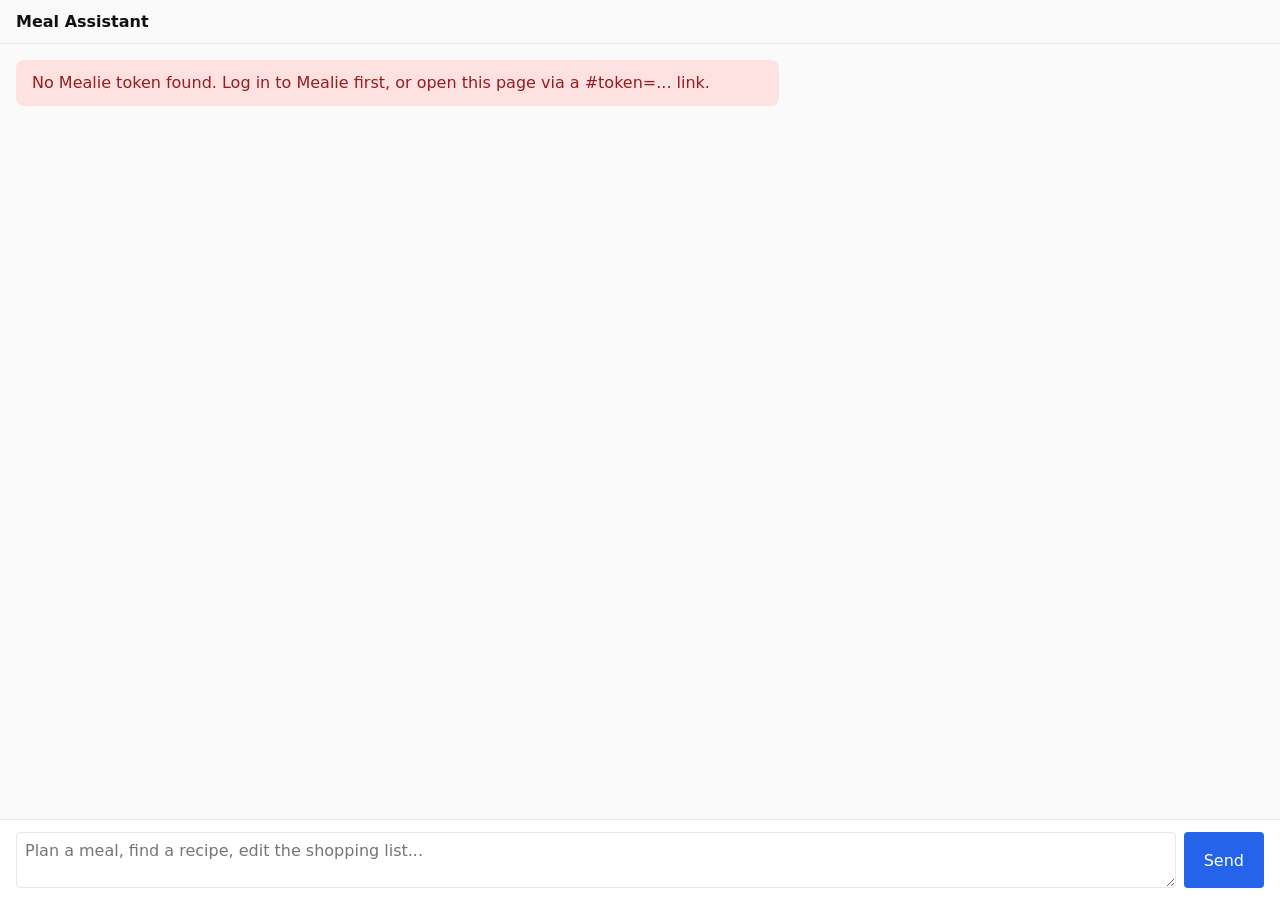
==== static/index.html @ e3ff25e8 "feat: initial mealie-agent scaffold — strands-pg v0.6.0 Per-user meal-planning assistant for the fam" ====
<!doctype html>
<html lang="en">
<head>
  <meta charset="utf-8" />
  <meta name="viewport" content="width=device-width, initial-scale=1" />
  <title>Meal Assistant</title>
  <link rel="icon" href="data:;base64,=" />
  <link rel="stylesheet" href="/static/app.css" />
</head>
<body>
  <header>
    <h1>Meal Assistant</h1>
    <div id="user"></div>
  </header>

  <main id="log" aria-live="polite"></main>

  <form id="form">
    <textarea id="input" rows="2" placeholder="Plan a meal, find a recipe, edit the shopping list..." required></textarea>
    <button type="submit">Send</button>
  </form>

  <script type="module" src="/static/app.js"></script>
</body>
</html>
---- static/app.css ----
:root {
  color-scheme: light dark;
  --bg: #fafafa;
  --fg: #111;
  --muted: #777;
  --card: #fff;
  --accent: #2563eb;
  --user-bg: #eef2ff;
  --agent-bg: #fff;
  --tool-bg: #f3f4f6;
  --tool-fg: #374151;
  --think-fg: #6b7280;
  --border: #e5e7eb;
}
@media (prefers-color-scheme: dark) {
  :root {
    --bg: #0a0a0a;
    --fg: #f5f5f5;
    --muted: #9ca3af;
    --card: #111827;
    --user-bg: #1e293b;
    --agent-bg: #111827;
    --tool-bg: #1f2937;
    --tool-fg: #d1d5db;
    --think-fg: #9ca3af;
    --border: #1f2937;
  }
}
* { box-sizing: border-box; }
body {
  margin: 0;
  font-family: -apple-system, system-ui, sans-serif;
  background: var(--bg);
  color: var(--fg);
  display: grid;
  grid-template-rows: auto 1fr auto;
  min-height: 100vh;
}
header {
  padding: 0.75rem 1rem;
  border-bottom: 1px solid var(--border);
  display: flex;
  justify-content: space-between;
  align-items: center;
}
header h1 { margin: 0; font-size: 1rem; }
#user { font-size: 0.8rem; color: var(--muted); }
main#log {
  padding: 1rem;
  display: flex;
  flex-direction: column;
  gap: 0.75rem;
  overflow-y: auto;
}
.msg {
  padding: 0.75rem 1rem;
  border-radius: 0.5rem;
  max-width: min(75ch, 100%);
  white-space: pre-wrap;
  line-height: 1.4;
}
.msg.user   { background: var(--user-bg); align-self: flex-end; }
.msg.agent  { background: var(--agent-bg); border: 1px solid var(--border); align-self: flex-start; }
.msg.think  { color: var(--think-fg); font-style: italic; font-size: 0.85rem; }
.msg.tool   { background: var(--tool-bg); color: var(--tool-fg); font-size: 0.8rem; font-family: ui-monospace, monospace; }
.msg.err    { background: #fee2e2; color: #991b1b; }
form {
  display: flex;
  gap: 0.5rem;
  padding: 0.75rem 1rem;
  border-top: 1px solid var(--border);
  background: var(--card);
}
textarea {
  flex: 1;
  resize: vertical;
  font: inherit;
  padding: 0.5rem;
  border: 1px solid var(--border);
  border-radius: 0.25rem;
  background: var(--card);
  color: var(--fg);
}
button {
  font: inherit;
  padding: 0 1.25rem;
  border: none;
  border-radius: 0.25rem;
  background: var(--accent);
  color: white;
  cursor: pointer;
}
button:disabled { opacity: 0.5; cursor: wait; }
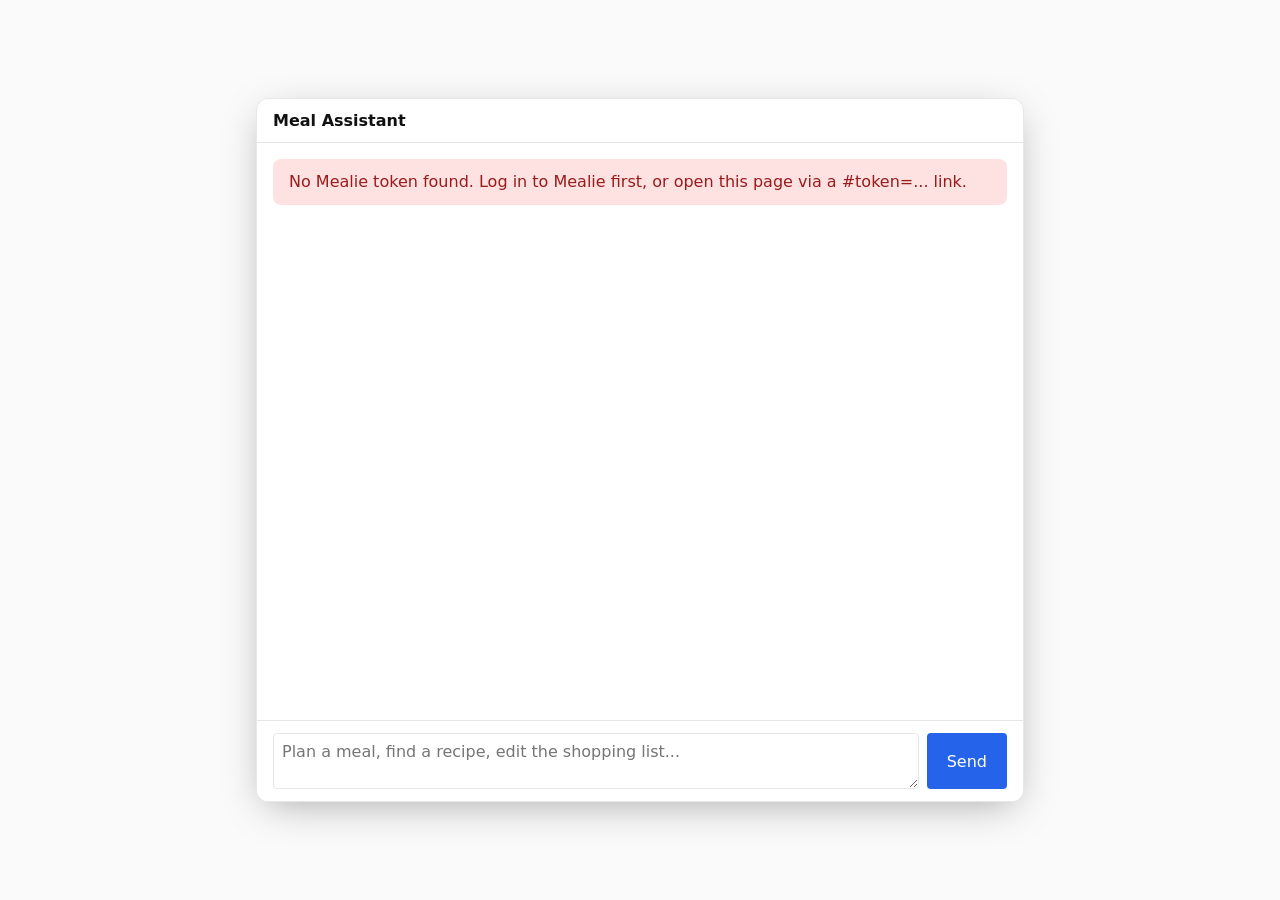
==== commit 5473175c: "ui: card-style chat container, centered on page Wrap header+log+form in a .chat card. Body centers t" ====
--- a/static/index.html
+++ b/static/index.html
@@ -8,17 +8,19 @@
   <link rel="stylesheet" href="/static/app.css" />
 </head>
 <body>
-  <header>
-    <h1>Meal Assistant</h1>
-    <div id="user"></div>
-  </header>
+  <div class="chat">
+    <header>
+      <h1>Meal Assistant</h1>
+      <div id="user"></div>
+    </header>
 
-  <main id="log" aria-live="polite"></main>
+    <main id="log" aria-live="polite"></main>
 
-  <form id="form">
-    <textarea id="input" rows="2" placeholder="Plan a meal, find a recipe, edit the shopping list..." required></textarea>
-    <button type="submit">Send</button>
-  </form>
+    <form id="form">
+      <textarea id="input" rows="2" placeholder="Plan a meal, find a recipe, edit the shopping list..." required></textarea>
+      <button type="submit">Send</button>
+    </form>
+  </div>
 
   <script type="module" src="/static/app.js"></script>
 </body>
--- a/static/app.css
+++ b/static/app.css
@@ -29,12 +29,24 @@
 * { box-sizing: border-box; }
 body {
   margin: 0;
+  min-height: 100vh;
   font-family: -apple-system, system-ui, sans-serif;
   background: var(--bg);
   color: var(--fg);
   display: grid;
+  place-items: center;
+  padding: 1rem;
+}
+.chat {
+  width: min(48rem, 100%);
+  height: min(80vh, 44rem);
+  display: grid;
   grid-template-rows: auto 1fr auto;
-  min-height: 100vh;
+  background: var(--card);
+  border: 1px solid var(--border);
+  border-radius: 0.75rem;
+  overflow: hidden;
+  box-shadow: 0 10px 40px -10px rgba(0, 0, 0, 0.35);
 }
 header {
   padding: 0.75rem 1rem;
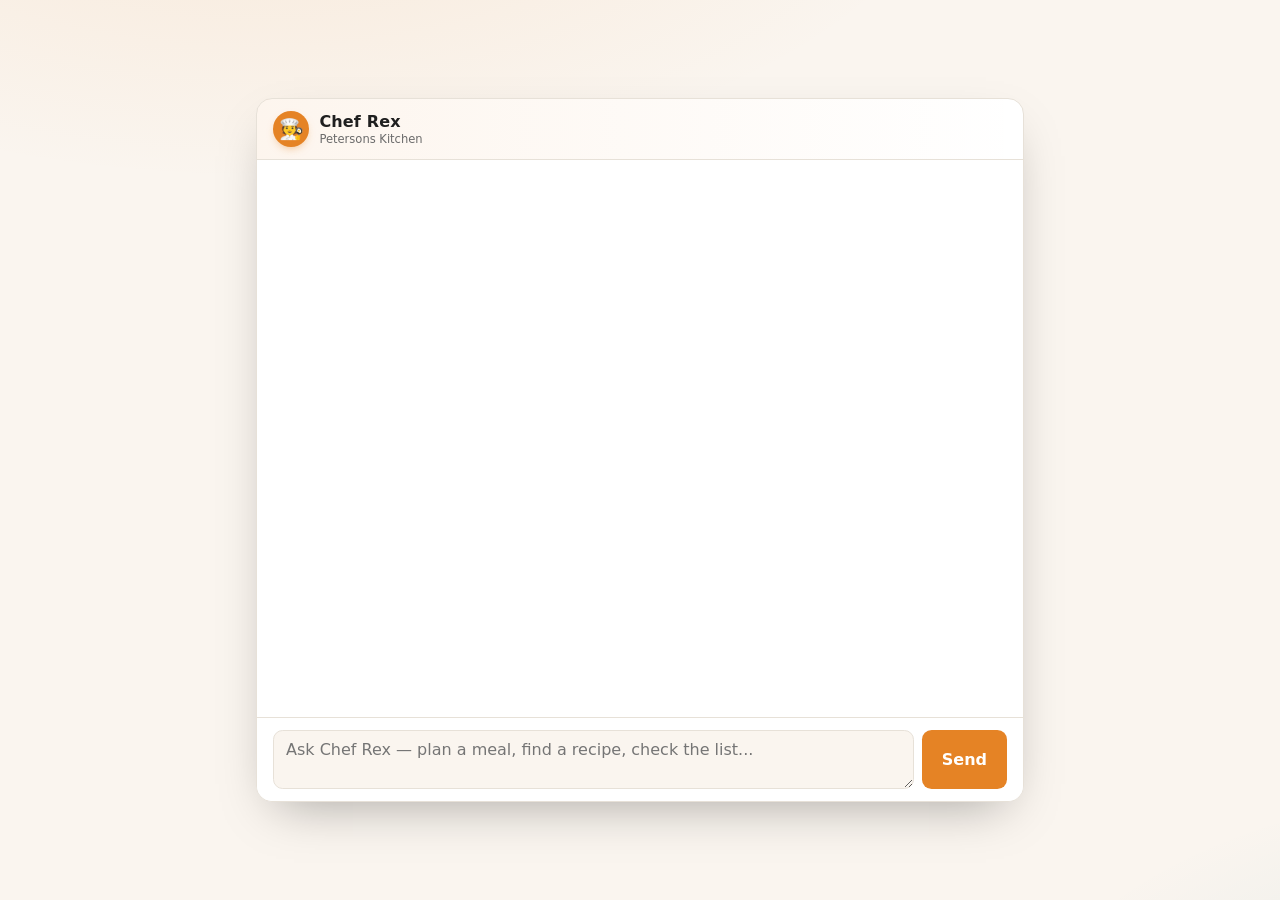
==== commit 517c66b5: "feat: Chef Rex persona + Mealie-branded UI + onboarding flow - prompts/soul.md rewritten: 'Chef Rex'" ====
--- a/static/index.html
+++ b/static/index.html
@@ -3,21 +3,27 @@
 <head>
   <meta charset="utf-8" />
   <meta name="viewport" content="width=device-width, initial-scale=1" />
-  <title>Meal Assistant</title>
+  <title>Chef Rex — Petersons Kitchen</title>
   <link rel="icon" href="data:;base64,=" />
   <link rel="stylesheet" href="/static/app.css" />
 </head>
 <body>
   <div class="chat">
     <header>
-      <h1>Meal Assistant</h1>
+      <div class="brand">
+        <div class="logo">🧑‍🍳</div>
+        <div>
+          <h1>Chef Rex</h1>
+          <div class="subtitle">Petersons Kitchen</div>
+        </div>
+      </div>
       <div id="user"></div>
     </header>
 
     <main id="log" aria-live="polite"></main>
 
     <form id="form">
-      <textarea id="input" rows="2" placeholder="Plan a meal, find a recipe, edit the shopping list..." required></textarea>
+      <textarea id="input" rows="2" placeholder="Ask Chef Rex — plan a meal, find a recipe, check the list..." required></textarea>
       <button type="submit">Send</button>
     </form>
   </div>
--- a/static/app.css
+++ b/static/app.css
@@ -1,37 +1,49 @@
 :root {
   color-scheme: light dark;
-  --bg: #fafafa;
-  --fg: #111;
-  --muted: #777;
-  --card: #fff;
-  --accent: #2563eb;
-  --user-bg: #eef2ff;
-  --agent-bg: #fff;
-  --tool-bg: #f3f4f6;
-  --tool-fg: #374151;
-  --think-fg: #6b7280;
-  --border: #e5e7eb;
+  /* Mealie palette (lifted from their Nuxt __NUXT__ config). */
+  --mealie-primary: #E58325;
+  --mealie-primary-dark: #C46A13;
+  --mealie-accent: #007A99;
+  --mealie-secondary: #973542;
+
+  --bg: #faf5ef;              /* warm off-white, echoes Mealie light bg */
+  --fg: #1f1f1f;
+  --muted: #6b6b6b;
+  --card: #ffffff;
+  --user-bg: #fbe8d2;         /* soft primary tint for user msgs */
+  --user-fg: #5a3412;
+  --agent-bg: #ffffff;
+  --tool-bg: #edf4f6;         /* cool tint, ties to accent */
+  --tool-fg: #004d61;
+  --think-fg: #6b6b6b;
+  --border: #e7e1d8;
+  --accent: var(--mealie-accent);
+  --accent-primary: var(--mealie-primary);
 }
 @media (prefers-color-scheme: dark) {
   :root {
-    --bg: #0a0a0a;
+    --bg: #1e1e1e;             /* matches Mealie's themes.dark.background */
     --fg: #f5f5f5;
-    --muted: #9ca3af;
-    --card: #111827;
-    --user-bg: #1e293b;
-    --agent-bg: #111827;
-    --tool-bg: #1f2937;
-    --tool-fg: #d1d5db;
-    --think-fg: #9ca3af;
-    --border: #1f2937;
+    --muted: #a3a3a3;
+    --card: #262626;
+    --user-bg: #3a2615;        /* darkened primary */
+    --user-fg: #f5d8b4;
+    --agent-bg: #262626;
+    --tool-bg: #1f3339;
+    --tool-fg: #a8dce8;
+    --think-fg: #a3a3a3;
+    --border: #333333;
   }
 }
 * { box-sizing: border-box; }
 body {
   margin: 0;
   min-height: 100vh;
-  font-family: -apple-system, system-ui, sans-serif;
-  background: var(--bg);
+  font-family: -apple-system, system-ui, "Helvetica Neue", Roboto, sans-serif;
+  background:
+    radial-gradient(1200px 600px at 20% -20%, rgba(229, 131, 37, 0.12), transparent 60%),
+    radial-gradient(900px 500px at 120% 120%, rgba(0, 122, 153, 0.10), transparent 60%),
+    var(--bg);
   color: var(--fg);
   display: grid;
   place-items: center;
@@ -44,19 +56,53 @@
   grid-template-rows: auto 1fr auto;
   background: var(--card);
   border: 1px solid var(--border);
-  border-radius: 0.75rem;
+  border-radius: 1rem;
   overflow: hidden;
-  box-shadow: 0 10px 40px -10px rgba(0, 0, 0, 0.35);
-}
+  box-shadow: 0 20px 50px -20px rgba(0, 0, 0, 0.35);
+}
+
+/* header with brand */
 header {
   padding: 0.75rem 1rem;
   border-bottom: 1px solid var(--border);
   display: flex;
   justify-content: space-between;
   align-items: center;
-}
-header h1 { margin: 0; font-size: 1rem; }
-#user { font-size: 0.8rem; color: var(--muted); }
+  background: linear-gradient(90deg, rgba(229, 131, 37, 0.08), transparent);
+}
+.brand {
+  display: flex;
+  align-items: center;
+  gap: 0.65rem;
+}
+.brand .logo {
+  width: 2.25rem;
+  height: 2.25rem;
+  display: grid;
+  place-items: center;
+  font-size: 1.25rem;
+  background: var(--accent-primary);
+  color: white;
+  border-radius: 999px;
+  box-shadow: 0 4px 10px -4px rgba(229, 131, 37, 0.6);
+}
+.brand h1 {
+  margin: 0;
+  font-size: 1rem;
+  font-weight: 700;
+  letter-spacing: 0.01em;
+}
+.brand .subtitle {
+  font-size: 0.72rem;
+  color: var(--muted);
+  margin-top: 1px;
+}
+#user {
+  font-size: 0.75rem;
+  color: var(--muted);
+  font-family: ui-monospace, monospace;
+}
+
 main#log {
   padding: 1rem;
   display: flex;
@@ -65,17 +111,89 @@
   overflow-y: auto;
 }
 .msg {
-  padding: 0.75rem 1rem;
-  border-radius: 0.5rem;
+  padding: 0.7rem 1rem;
+  border-radius: 1rem;
   max-width: min(75ch, 100%);
   white-space: pre-wrap;
-  line-height: 1.4;
-}
-.msg.user   { background: var(--user-bg); align-self: flex-end; }
-.msg.agent  { background: var(--agent-bg); border: 1px solid var(--border); align-self: flex-start; }
-.msg.think  { color: var(--think-fg); font-style: italic; font-size: 0.85rem; }
-.msg.tool   { background: var(--tool-bg); color: var(--tool-fg); font-size: 0.8rem; font-family: ui-monospace, monospace; }
-.msg.err    { background: #fee2e2; color: #991b1b; }
+  line-height: 1.45;
+}
+.msg.user {
+  background: var(--user-bg);
+  color: var(--user-fg);
+  align-self: flex-end;
+  border-bottom-right-radius: 0.35rem;
+}
+.msg.agent {
+  background: var(--agent-bg);
+  border: 1px solid var(--border);
+  align-self: flex-start;
+  border-bottom-left-radius: 0.35rem;
+}
+.msg.think {
+  color: var(--think-fg);
+  font-style: italic;
+  font-size: 0.85rem;
+  padding: 0.25rem 0.5rem;
+  max-width: 100%;
+}
+.msg.tool {
+  background: var(--tool-bg);
+  color: var(--tool-fg);
+  font-size: 0.8rem;
+  font-family: ui-monospace, monospace;
+  padding: 0.35rem 0.7rem;
+  border-radius: 0.5rem;
+  align-self: flex-start;
+}
+.msg.err {
+  background: #ffe4e4;
+  color: #8a1616;
+  border: 1px solid #f3b5b5;
+}
+@media (prefers-color-scheme: dark) {
+  .msg.err { background: #3c1a1a; color: #ffb3b3; border-color: #5a2828; }
+}
+
+/* Markdown rendering inside agent bubbles */
+.msg.markdown { white-space: normal; }
+.msg.markdown p:first-child { margin-top: 0; }
+.msg.markdown p:last-child { margin-bottom: 0; }
+.msg.markdown p { margin: 0.4em 0; }
+.msg.markdown ul,
+.msg.markdown ol { margin: 0.4em 0; padding-left: 1.4em; }
+.msg.markdown li { margin: 0.15em 0; }
+.msg.markdown code {
+  padding: 0.1em 0.35em;
+  border-radius: 3px;
+  background: var(--tool-bg);
+  color: var(--tool-fg);
+  font-size: 0.88em;
+  font-family: ui-monospace, monospace;
+}
+.msg.markdown pre {
+  background: var(--tool-bg);
+  color: var(--tool-fg);
+  padding: 0.6em 0.8em;
+  border-radius: 6px;
+  overflow-x: auto;
+}
+.msg.markdown pre code { padding: 0; background: none; }
+.msg.markdown a {
+  color: var(--accent);
+  text-decoration: underline;
+  text-underline-offset: 2px;
+}
+.msg.markdown a:hover { color: var(--accent-primary); }
+.msg.markdown h1,
+.msg.markdown h2,
+.msg.markdown h3 {
+  margin: 0.5em 0 0.25em;
+  font-size: 1.05em;
+  color: var(--fg);
+}
+.msg.markdown strong { font-weight: 600; }
+
+/* input area */
 form {
   display: flex;
   gap: 0.5rem;
@@ -87,19 +205,37 @@
   flex: 1;
   resize: vertical;
   font: inherit;
-  padding: 0.5rem;
+  padding: 0.6rem 0.75rem;
   border: 1px solid var(--border);
-  border-radius: 0.25rem;
-  background: var(--card);
+  border-radius: 0.6rem;
+  background: var(--bg);
   color: var(--fg);
+  min-height: 2.5rem;
+  transition: border-color 0.15s ease, box-shadow 0.15s ease;
+}
+textarea:focus {
+  outline: none;
+  border-color: var(--accent-primary);
+  box-shadow: 0 0 0 3px rgba(229, 131, 37, 0.18);
 }
 button {
   font: inherit;
   padding: 0 1.25rem;
   border: none;
-  border-radius: 0.25rem;
-  background: var(--accent);
+  border-radius: 0.6rem;
+  background: var(--accent-primary);
   color: white;
+  font-weight: 600;
   cursor: pointer;
-}
-button:disabled { opacity: 0.5; cursor: wait; }
+  transition: background 0.12s ease, transform 0.06s ease;
+}
+button:hover:not(:disabled) {
+  background: var(--mealie-primary-dark);
+}
+button:active:not(:disabled) {
+  transform: translateY(1px);
+}
+button:disabled {
+  opacity: 0.5;
+  cursor: wait;
+}
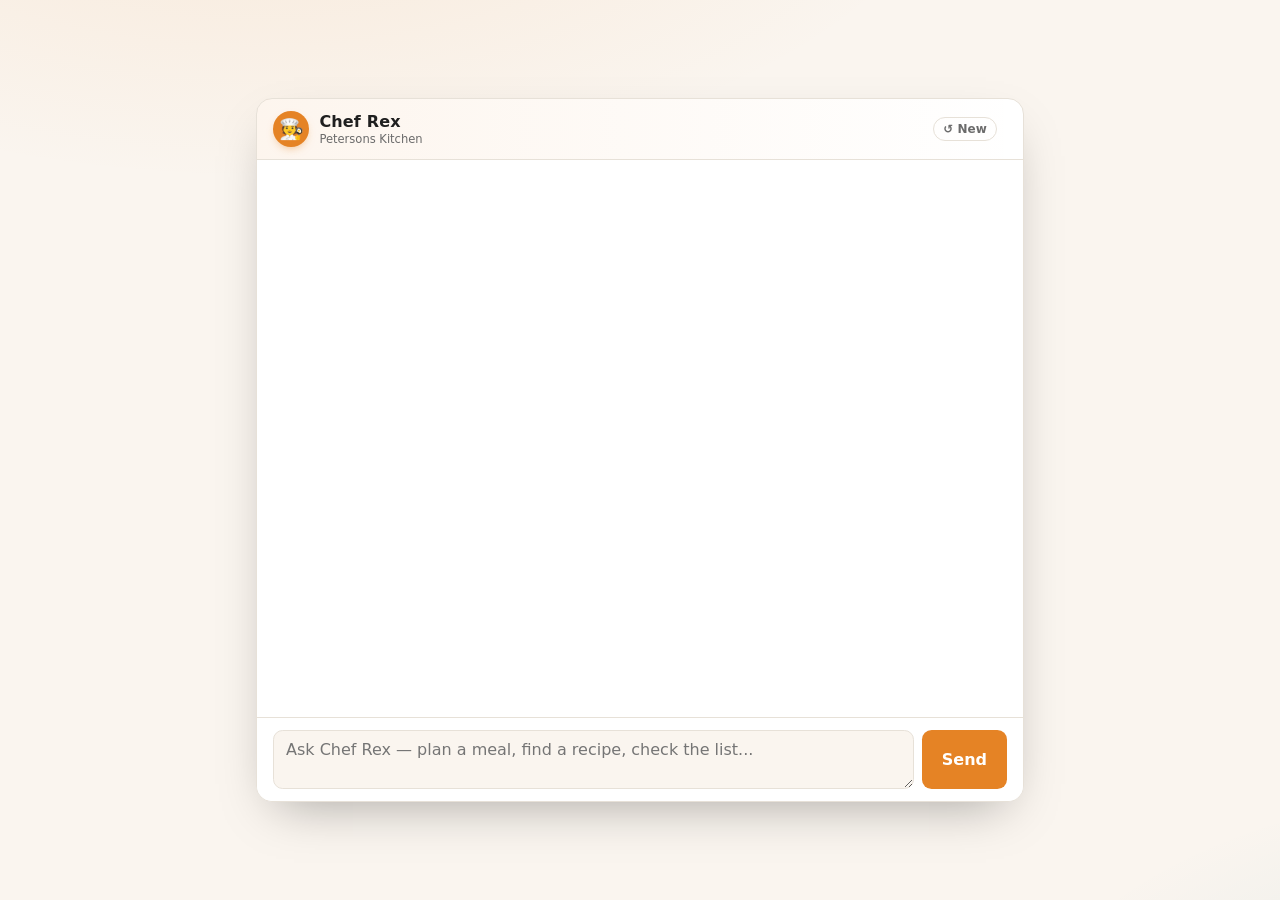
==== commit 593c4a4c: "feat(chat): load recent history on open + new-chat reset Two UX improvements to the Chef Rex chat wi" ====
--- a/static/index.html
+++ b/static/index.html
@@ -17,7 +17,10 @@
           <div class="subtitle">Petersons Kitchen</div>
         </div>
       </div>
-      <div id="user"></div>
+      <div class="header-right">
+        <button id="new-chat" type="button" title="Clear context and start a new chat">↺ New</button>
+        <div id="user"></div>
+      </div>
     </header>
 
     <main id="log" aria-live="polite"></main>
--- a/static/app.css
+++ b/static/app.css
@@ -38,7 +38,7 @@
 * { box-sizing: border-box; }
 body {
   margin: 0;
-  min-height: 100vh;
+  min-height: 100dvh;
   font-family: -apple-system, system-ui, "Helvetica Neue", Roboto, sans-serif;
   background:
     radial-gradient(1200px 600px at 20% -20%, rgba(229, 131, 37, 0.12), transparent 60%),
@@ -51,7 +51,7 @@
 }
 .chat {
   width: min(48rem, 100%);
-  height: min(80vh, 44rem);
+  height: min(80dvh, 44rem);
   display: grid;
   grid-template-rows: auto 1fr auto;
   background: var(--card);
@@ -59,6 +59,33 @@
   border-radius: 1rem;
   overflow: hidden;
   box-shadow: 0 20px 50px -20px rgba(0, 0, 0, 0.35);
+}
+
+/* Mobile: full-bleed, no body padding, no card chrome — the chat IS the screen */
+@media (max-width: 640px) {
+  body { padding: 0; }
+  .chat {
+    width: 100%;
+    height: 100dvh;
+    border: none;
+    border-radius: 0;
+    box-shadow: none;
+  }
+}
+
+/* Embedded in the shim's iframe drawer: drop the centering grid and any
+   chrome — the drawer itself provides the frame. */
+body.iframe-mode {
+  padding: 0;
+  display: block;
+  background: var(--bg);
+}
+body.iframe-mode .chat {
+  width: 100%;
+  height: 100dvh;
+  border: none;
+  border-radius: 0;
+  box-shadow: none;
 }
 
 /* header with brand */
@@ -97,10 +124,34 @@
   color: var(--muted);
   margin-top: 1px;
 }
+.header-right {
+  display: flex;
+  align-items: center;
+  gap: 0.6rem;
+}
 #user {
   font-size: 0.75rem;
   color: var(--muted);
   font-family: ui-monospace, monospace;
+}
+#new-chat {
+  font-size: 0.75rem;
+  color: var(--muted);
+  background: transparent;
+  border: 1px solid var(--border);
+  border-radius: 999px;
+  padding: 0.25rem 0.6rem;
+  cursor: pointer;
+  white-space: nowrap;
+  transition: color 0.15s, border-color 0.15s;
+}
+#new-chat:hover {
+  color: var(--accent-primary);
+  border-color: var(--accent-primary);
+}
+#new-chat:disabled {
+  opacity: 0.5;
+  cursor: default;
 }
 
 main#log {
@@ -144,6 +195,15 @@
   padding: 0.35rem 0.7rem;
   border-radius: 0.5rem;
   align-self: flex-start;
+}
+.msg.sys {
+  align-self: center;
+  background: transparent;
+  color: var(--muted);
+  font-size: 0.8rem;
+  font-style: italic;
+  text-align: center;
+  max-width: 100%;
 }
 .msg.err {
   background: #ffe4e4;
